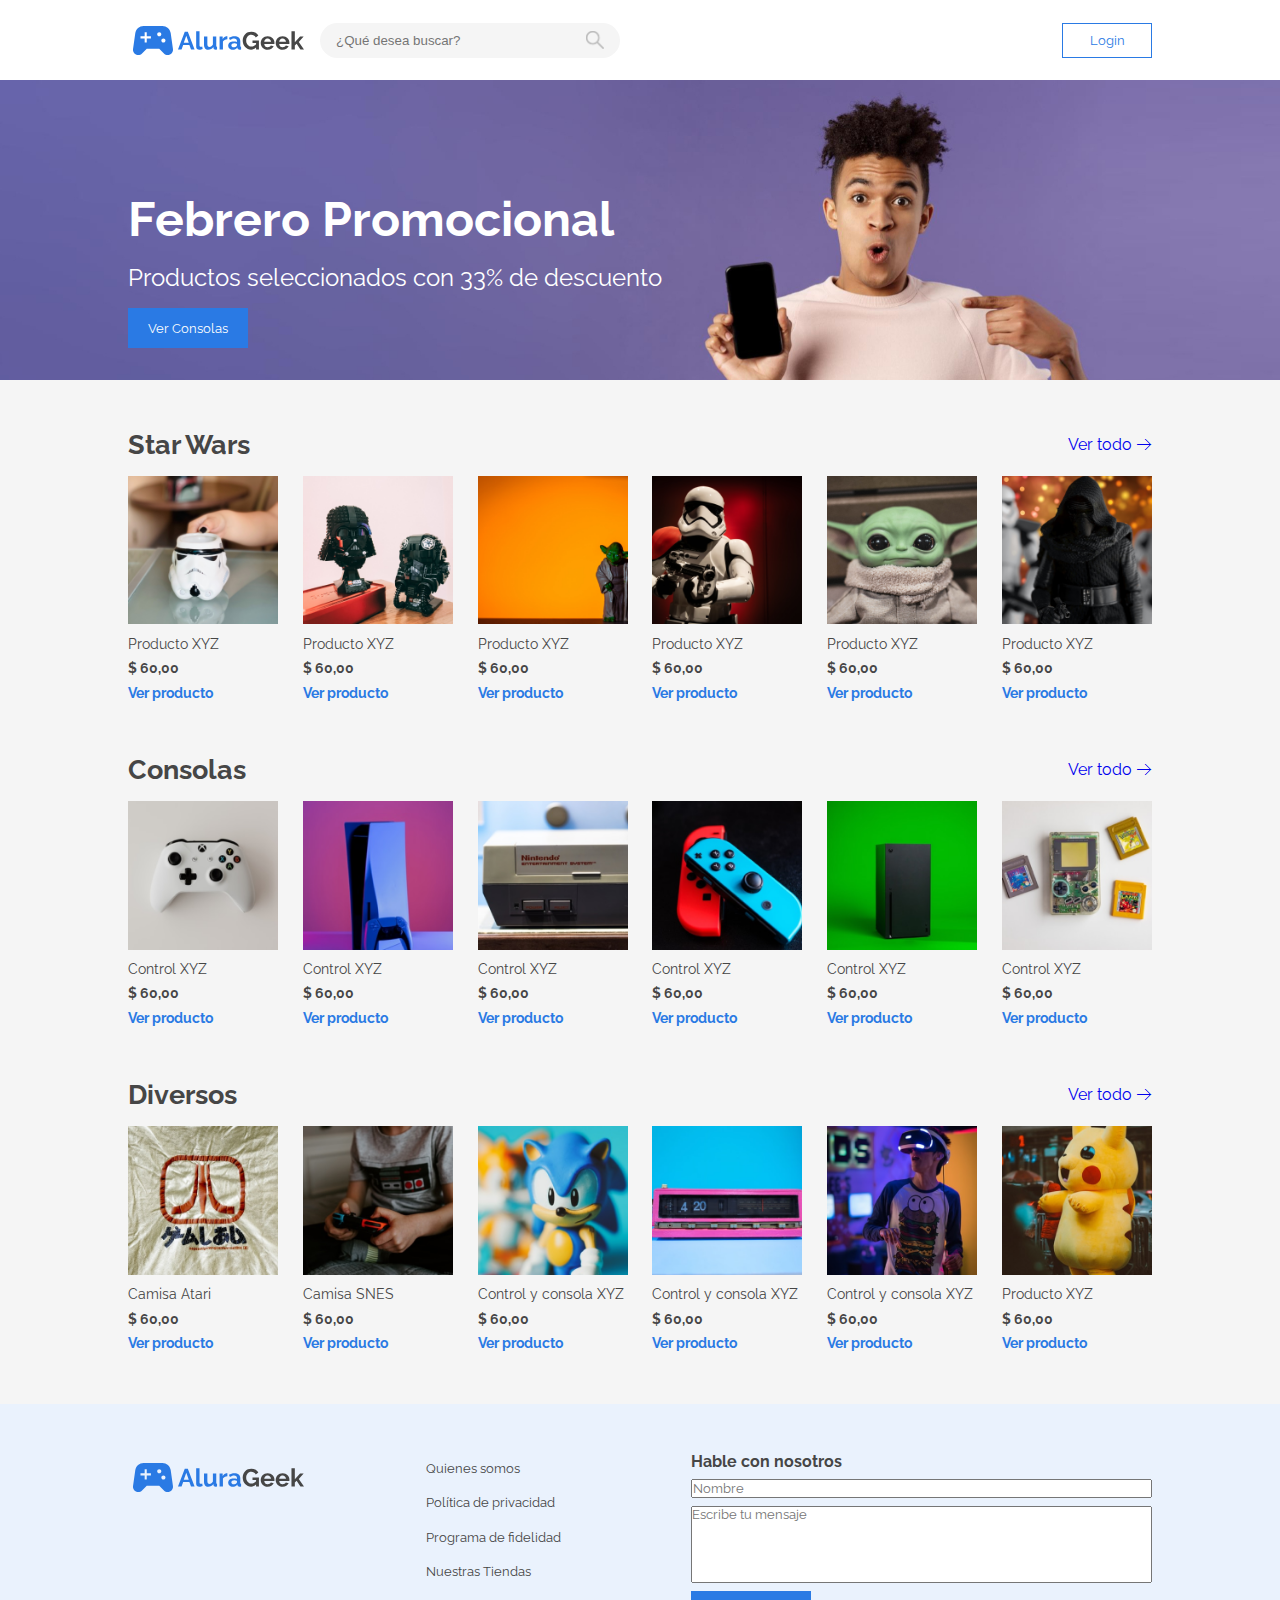
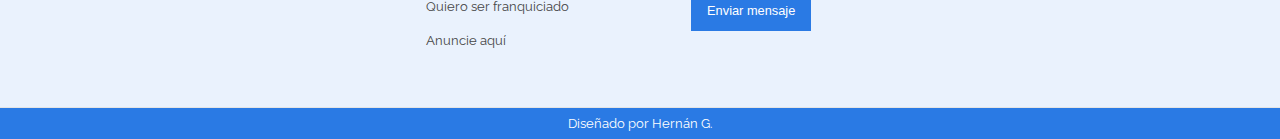
==== index.html @ 515f2a79 "Página principal finalizada (sin responsividad)" ====
<!DOCTYPE html>
<html lang="es">

<head>
    <meta charset="UTF-8">
    <meta http-equiv="X-UA-Compatible" content="IE=edge">
    <meta name="viewport" content="width=device-width, initial-scale=1.0">
    <title>A. Geek</title>
    <link href="https://fonts.googleapis.com/css2?family=Raleway:wght@400;500;700&display=swap" rel="stylesheet">
    <link rel="stylesheet" href="./style.css">
</head>

<body>
    <main>
        <!-- SECTION TOPBAR -->
        <section class="topbar">
            <div class="topbar_logo-search">
                <img src="./assets/logo_AluraGeek.svg" alt="logo Alura Geek">
                <div class="topbar_search-container">
                    <input type="text" placeholder="¿Qué desea buscar?">
                    <a class="search-button" href=""></a>
                </div>
            </div>
            <a class="topbar_login" href="#">Login</a>
        </section>

        <!-- SECTION BANNER -->
        <section class="banner">
            <div class="banner_container">
                <h2 class="banner_title">Febrero Promocional</h2>
                <p class="banner_subtitle">Productos seleccionados con 33% de descuento</p>
                <a class="banner_button" href="#">Ver Consolas</a>
            </div>
        </section>

        <!-- SECTION PRODUCTS -->
        <section class="products">
            <!-- ARTICLE STAR WARS -->
            <article class="article">
                <div class="article_top-title">
                    <h3 class="article__title">Star Wars</h3>
                    <a class="article__see-more" href="#">Ver todo 🡢</a>
                </div>
                <div class="cards_container">
                    <div class="card">
                        <img src="./assets/products/sw_1.png" alt="">
                        <p class="card_title">Producto XYZ</p>
                        <p class="card_price">60,00</p>
                        <a class="card_see-product" href="#">Ver producto</a>
                    </div>

                    <div class="card">
                        <img src="./assets/products/sw_2.png" alt="">
                        <p class="card_title">Producto XYZ</p>
                        <p class="card_price">60,00</p>
                        <a class="card_see-product" href="#">Ver producto</a>
                    </div>

                    <div class="card">
                        <img src="./assets/products/sw_3.png" alt="">
                        <p class="card_title">Producto XYZ</p>
                        <p class="card_price">60,00</p>
                        <a class="card_see-product" href="#">Ver producto</a>
                    </div>

                    <div class="card">
                        <img src="./assets/products/sw_4.png" alt="">
                        <p class="card_title">Producto XYZ</p>
                        <p class="card_price">60,00</p>
                        <a class="card_see-product" href="#">Ver producto</a>
                    </div>

                    <div class="card">
                        <img src="./assets/products/sw_5.png" alt="">
                        <p class="card_title">Producto XYZ</p>
                        <p class="card_price">60,00</p>
                        <a class="card_see-product" href="#">Ver producto</a>
                    </div>

                    <div class="card">
                        <img src="./assets/products/sw_6.png" alt="">
                        <p class="card_title">Producto XYZ</p>
                        <p class="card_price">60,00</p>
                        <a class="card_see-product" href="#">Ver producto</a>
                    </div>
                </div>
            </article>

            <!-- ARTICLE CONSOLAS -->
            <article class="article">
                <div class="article_top-title">
                    <h3 class="article__title">Consolas</h3>
                    <a class="article__see-more" href="#">Ver todo 🡢</a>
                </div>
                <div class="cards_container">
                    <div class="card">
                        <img src="./assets/products/consolas_1.png" alt="">
                        <p class="card_title">Control XYZ</p>
                        <p class="card_price">60,00</p>
                        <a class="card_see-product" href="#">Ver producto</a>
                    </div>

                    <div class="card">
                        <img src="./assets/products/consolas_2.png" alt="">
                        <p class="card_title">Control XYZ</p>
                        <p class="card_price">60,00</p>
                        <a class="card_see-product" href="#">Ver producto</a>
                    </div>

                    <div class="card">
                        <img src="./assets/products/consolas_3.png" alt="">
                        <p class="card_title">Control XYZ</p>
                        <p class="card_price">60,00</p>
                        <a class="card_see-product" href="#">Ver producto</a>
                    </div>

                    <div class="card">
                        <img src="./assets/products/consolas_4.png" alt="">
                        <p class="card_title">Control XYZ</p>
                        <p class="card_price">60,00</p>
                        <a class="card_see-product" href="#">Ver producto</a>
                    </div>

                    <div class="card">
                        <img src="./assets/products/consolas_5.png" alt="">
                        <p class="card_title">Control XYZ</p>
                        <p class="card_price">60,00</p>
                        <a class="card_see-product" href="#">Ver producto</a>
                    </div>

                    <div class="card">
                        <img src="./assets/products/consolas_6.png" alt="">
                        <p class="card_title">Control XYZ</p>
                        <p class="card_price">60,00</p>
                        <a class="card_see-product" href="#">Ver producto</a>
                    </div>
                </div>
            </article>

            <!-- ARTICLE DIVERSOS -->
            <article class="article">
                <div class="article_top-title">
                    <h3 class="article__title">Diversos</h3>
                    <a class="article__see-more" href="#">Ver todo 🡢</a>
                </div>
                <div class="cards_container">
                    <div class="card">
                        <img src="./assets/products/diversos_1.png" alt="">
                        <p class="card_title">Camisa Atari</p>
                        <p class="card_price">60,00</p>
                        <a class="card_see-product" href="#">Ver producto</a>
                    </div>

                    <div class="card">
                        <img src="./assets/products/diversos_2.png" alt="">
                        <p class="card_title">Camisa SNES</p>
                        <p class="card_price">60,00</p>
                        <a class="card_see-product" href="#">Ver producto</a>
                    </div>

                    <div class="card">
                        <img src="./assets/products/diversos_3.png" alt="">
                        <p class="card_title">Control y consola XYZ</p>
                        <p class="card_price">60,00</p>
                        <a class="card_see-product" href="#">Ver producto</a>
                    </div>

                    <div class="card">
                        <img src="./assets/products/diversos_4.png" alt="">
                        <p class="card_title">Control y consola XYZ</p>
                        <p class="card_price">60,00</p>
                        <a class="card_see-product" href="#">Ver producto</a>
                    </div>

                    <div class="card">
                        <img src="./assets/products/diversos_5.png" alt="">
                        <p class="card_title">Control y consola XYZ</p>
                        <p class="card_price">60,00</p>
                        <a class="card_see-product" href="#">Ver producto</a>
                    </div>

                    <div class="card">
                        <img src="./assets/products/diversos_6.png" alt="">
                        <p class="card_title">Producto XYZ</p>
                        <p class="card_price">60,00</p>
                        <a class="card_see-product" href="#">Ver producto</a>
                    </div>
                </div>
            </article>
        </section>

        <!-- SECTION FOOTER-CONTACT -->
        <section class="footer-contact">
            <img src="./assets/logo_AluraGeek.svg" alt="Logo Alura Geek">
            <div>
                <ul class="footer_items">
                    <li><a href="#">Quienes somos</a></li>
                    <li><a href="#">Política de privacidad</a></li>
                    <li><a href="#">Programa de fidelidad</a></li>
                    <li><a href="#">Nuestras Tiendas</a></li>
                    <li><a href="#">Quiero ser franquiciado</a></li>
                    <li><a href="#">Anuncie aquí</a></li>
                </ul>
            </div>

            <div class="footer_form-contact">
                <p>Hable con nosotros</p>
                <form action="">
                    <input class="footer_form-contact_input" type="text" placeholder="Nombre">
                    <textarea class="footer_form-contact_input" name="" id="" cols="30" rows="5" placeholder="Escribe tu mensaje"></textarea>
                    <input class="footer_form-contact_button" type="submit" value="Enviar mensaje">
                </form>
            </div>
        </section>
    </main>

    <footer>
        <p class="footer_designer">Diseñado por Hernán G.</p>
    </footer>
</body>

</html>
---- style.css ----
:root {
    --my_white: #fff;
    --my_grey: #f5f5f5;
    --my_dark-grey: #464646;
    --my_blue: #2A7AE4;
    --my_lightblue: #EAF2FD;

    --my_padding: 10%;
}

* {
    margin: 0;
    padding: 0;
    box-sizing: border-box;
}

body {
    color: var(--my_dark-grey);
    font-family: 'Raleway', sans-serif;
}

a {
    text-decoration: none;
}

/* TOPBAR */
.topbar {
    height: 80px;
    padding: .8rem var(--my_padding);
    display: flex;
    justify-content: space-between;
    align-items: center;
    background-color: var(--my_white);
}

.topbar_logo-search {
    display: flex;
    align-items: center;
    gap: 1rem;
}

.topbar_search-container {
    width: 300px;
    height: 35px;
    display: flex;
    align-items: center;
    padding: 0 1rem;
    border-radius: 30px;
    background: var(--my_grey);
}

.topbar_search-container input {
    width: 250px;
    height: 30px;
    background: transparent;
    border: none;
    outline: none;
}

.topbar_search-container:hover {
    box-shadow: 0 1px 6px #20212447;
    border-color: #dfe1e500;
}

.search-button {
    background: url("./assets/lupa.jpg") no-repeat center / contain;
    height: 18px;
    width: 18px;
    cursor: pointer;
}

.topbar_login {
    min-width: 90px;
    height: 35px;
    display: grid;
    place-items: center;
    font-size: .8rem;
    color: var(--my_blue);
    border: 1px solid;
}

/* BANNER */
.banner {
    position: relative;
    width: 100%;
    height: 300px;
    background: url(./assets/banner_11.jpg) no-repeat top / cover;
    color: var(--my_white);
    padding: 0 var(--my_padding);
}

.banner_container {
    position: absolute;
    bottom: 2rem;
    display: flex;
    flex-direction: column;
    gap: 1rem;
}

.banner_title {
    font-size: 3rem;
}

.banner_subtitle {
    font-size: 1.5rem;
}

.banner_button {
    width: 120px;
    height: 40px;
    display: grid;
    place-items: center;
    font-size: .8rem;
    color: var(--my_white);
    background: var(--my_blue);
}

/* PRODUCTOS */
.products {
    width: 100%;
    padding: 3rem var(--my_padding);
    background-color: var(--my_grey);
}

.article {
    margin-bottom: 3rem;
}
.article:last-child {
    margin-bottom: 0;
}

.article_top-title {
    display: flex;
    justify-content: space-between;
    align-items: center;
    margin-bottom: 1rem;
}

.article__title {
    font-size: 1.7rem;
    font-weight: 700;
}

.article__see-more {
    font-size: 1rem;
}

.cards_container {
    display: flex;
    justify-content: space-between;
    flex-wrap: wrap;
    gap: 1rem;
}

.card {
    width: 150px;
    font-size: .9rem;
    line-height: 1.7;
}

.card img {
    width: 100%;
}

.card_price {
font-weight: bold;
}

.card_price::before {
    content: "$ ";
}

.card_see-product {
    color: var(--my_blue);
    font-weight: bold;
}

/* FOOTER-CONTACT */
.footer-contact {
    background-color: var(--my_lightblue);
    display: flex;
    gap: 1rem;
    padding: 3rem var(--my_padding);
    justify-content: space-between;
    align-items: flex-start;
}

.footer_items li {
    list-style: none;
    line-height: 2.7;
    font-size: .8rem;
}

.footer_items li a {
    color: var(--my_dark-grey);
}

.footer_form-contact {
    width: 45%;
}

.footer_form-contact p {
    font-weight: bold;
    margin-bottom: .5rem;
}

.footer_form-contact form {
    display: flex;
    flex-direction: column;
    gap: .5rem;
}

.footer_form-contact_input {
    font-size: .8rem;
    font-family: 'Raleway', sans-serif;
    outline: none;
    resize: none;
}

.footer_form-contact_button {
    width: 120px;
    height: 40px;
    display: grid;
    place-items: center;
    font-size: .8rem;
    color: var(--my_white);
    background: var(--my_blue);
    border: none;
}

/* INICIO FOOTER */

.footer_designer {
    width: 100%;
    padding: .5rem var(--my_padding);
    font-size: .8rem;
    background-color: var(--my_blue);
    color: var(--my_white);
    text-align: center;
    border-top: 1px solid #e4e4e4;
}
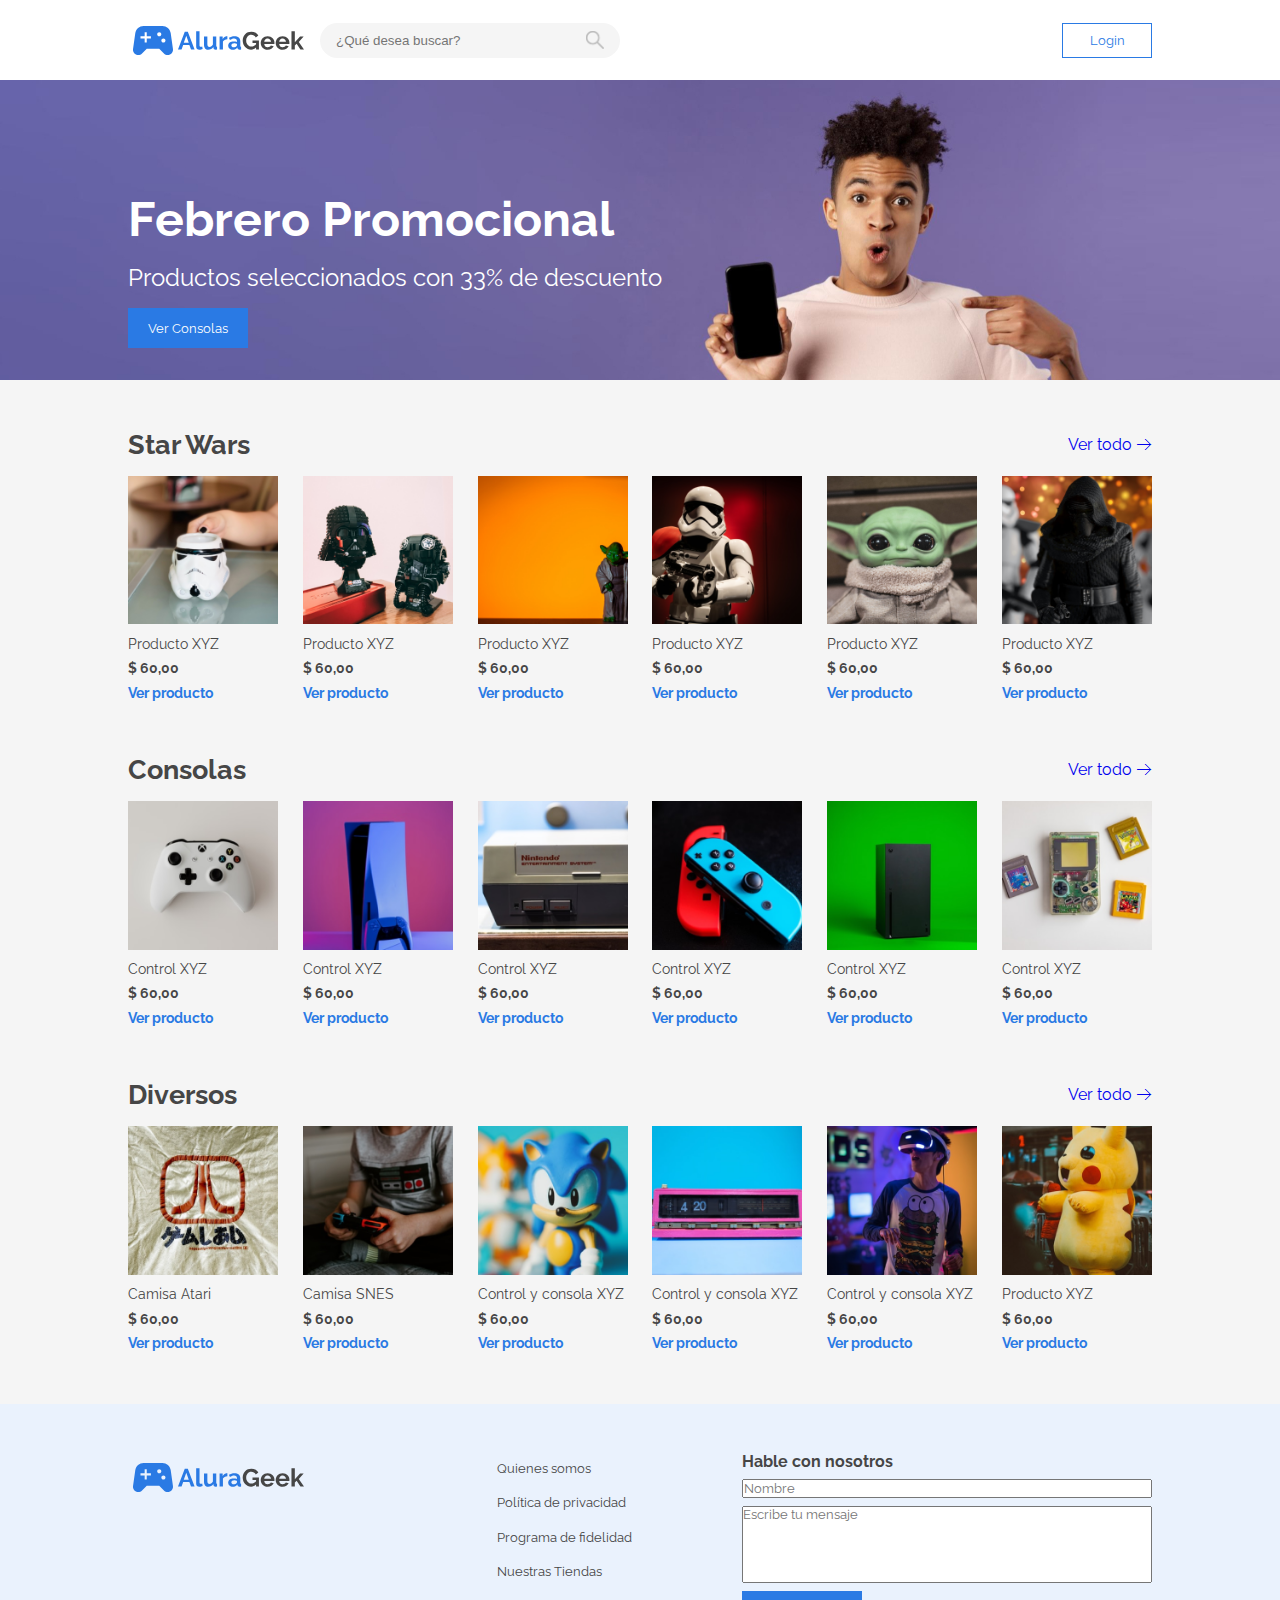
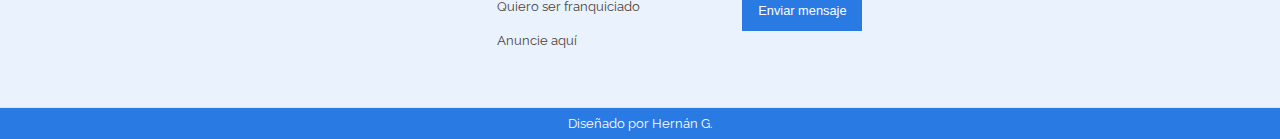
==== commit ac3f2c1f: "Responsividad terminada" ====
--- a/index.html
+++ b/index.html
@@ -191,23 +191,26 @@
 
         <!-- SECTION FOOTER-CONTACT -->
         <section class="footer-contact">
-            <img src="./assets/logo_AluraGeek.svg" alt="Logo Alura Geek">
-            <div>
-                <ul class="footer_items">
-                    <li><a href="#">Quienes somos</a></li>
-                    <li><a href="#">Política de privacidad</a></li>
-                    <li><a href="#">Programa de fidelidad</a></li>
-                    <li><a href="#">Nuestras Tiendas</a></li>
-                    <li><a href="#">Quiero ser franquiciado</a></li>
-                    <li><a href="#">Anuncie aquí</a></li>
-                </ul>
-            </div>
-
-            <div class="footer_form-contact">
+            <div class="footer_left">
+                <img src="./assets/logo_AluraGeek.svg" alt="Logo Alura Geek">
+                <div>
+                    <ul class="footer_items">
+                        <li><a href="#">Quienes somos</a></li>
+                        <li><a href="#">Política de privacidad</a></li>
+                        <li><a href="#">Programa de fidelidad</a></li>
+                        <li><a href="#">Nuestras Tiendas</a></li>
+                        <li><a href="#">Quiero ser franquiciado</a></li>
+                        <li><a href="#">Anuncie aquí</a></li>
+                    </ul>
+                </div>
+            </div>
+
+            <div class="footer_right footer_form-contact">
                 <p>Hable con nosotros</p>
                 <form action="">
                     <input class="footer_form-contact_input" type="text" placeholder="Nombre">
-                    <textarea class="footer_form-contact_input" name="" id="" cols="30" rows="5" placeholder="Escribe tu mensaje"></textarea>
+                    <textarea class="footer_form-contact_input" name="" id="" cols="30" rows="5"
+                        placeholder="Escribe tu mensaje"></textarea>
                     <input class="footer_form-contact_button" type="submit" value="Enviar mensaje">
                 </form>
             </div>
--- a/style.css
+++ b/style.css
@@ -125,6 +125,7 @@
 .article {
     margin-bottom: 3rem;
 }
+
 .article:last-child {
     margin-bottom: 0;
 }
@@ -163,7 +164,7 @@
 }
 
 .card_price {
-font-weight: bold;
+    font-weight: bold;
 }
 
 .card_price::before {
@@ -182,13 +183,25 @@
     gap: 1rem;
     padding: 3rem var(--my_padding);
     justify-content: space-between;
+}
+
+.footer_left {
+    display: flex;
+    gap: 2rem;
+    width: 50%;
+    justify-content: space-between;
     align-items: flex-start;
+}
+
+.footer_right {
+    width: 40%;
 }
 
 .footer_items li {
     list-style: none;
     line-height: 2.7;
     font-size: .8rem;
+    min-width: 140px;
 }
 
 .footer_items li a {
@@ -196,7 +209,7 @@
 }
 
 .footer_form-contact {
-    width: 45%;
+    width: 40%;
 }
 
 .footer_form-contact p {
@@ -238,4 +251,114 @@
     color: var(--my_white);
     text-align: center;
     border-top: 1px solid #e4e4e4;
+}
+
+/* MEDIA QUERY 768PX */
+@media (max-width:768px) {
+    .topbar {
+        gap: 1rem;
+    }
+
+    .topbar_logo-search img {
+        height: 40px;
+    }
+
+    .topbar_search-container {
+        width: 260px;
+    }
+
+    .topbar_search-container input {
+        width: 250px;
+    }
+
+    .banner {
+        background-position: calc(100% - 30%);
+    }
+
+    .banner_title {
+        font-size: 2.5rem;
+        text-shadow: 0 2px 2px var(--my_dark-grey);
+    }
+
+    .banner_subtitle {
+        font-size: 1.3rem;
+        text-shadow: 0 2px 2px var(--my_dark-grey);
+    }
+
+    .card {
+        margin-bottom: 2rem;
+    }
+
+    .footer_left {
+        flex-direction: column;
+    }
+
+    .footer_items li {
+        line-height: 1.8;
+    }
+
+    .footer_right {
+        position: relative;
+        top: 1rem;
+    }
+
+    .footer_form-contact {
+        width: 60%;
+    }
+}
+
+/* MEDIA QUERY 600PX */
+@media (max-width:600px) {
+    :root {
+        --my_padding: 5%;
+    }
+
+    .topbar_search-container {
+        width: 50px;
+    }
+
+    .topbar_search-container input {
+        display: none;
+    }
+
+    .footer_form-contact {
+        width: 40%;
+    }
+}
+
+/* MEDIA QUERY 360PX */
+@media (max-width:360px) {
+
+
+    .topbar {
+        /* display: grid; */
+        /* grid-template-columns: 20px 20px; */
+        gap: .2rem
+    }
+
+    .banner {
+        background-position: calc(100% - 20%);
+    }
+
+    .banner_title {
+        font-size: 2rem;
+    }
+
+    .banner_subtitle {
+        font-size: .9rem;
+    }
+
+    .footer_left {
+        align-items: center;
+    }
+
+    .footer-contact {
+        flex-direction: column;
+        align-items: center;
+        text-align: center;
+    }
+
+    .footer_form-contact {
+        width: 90%;
+    }
 }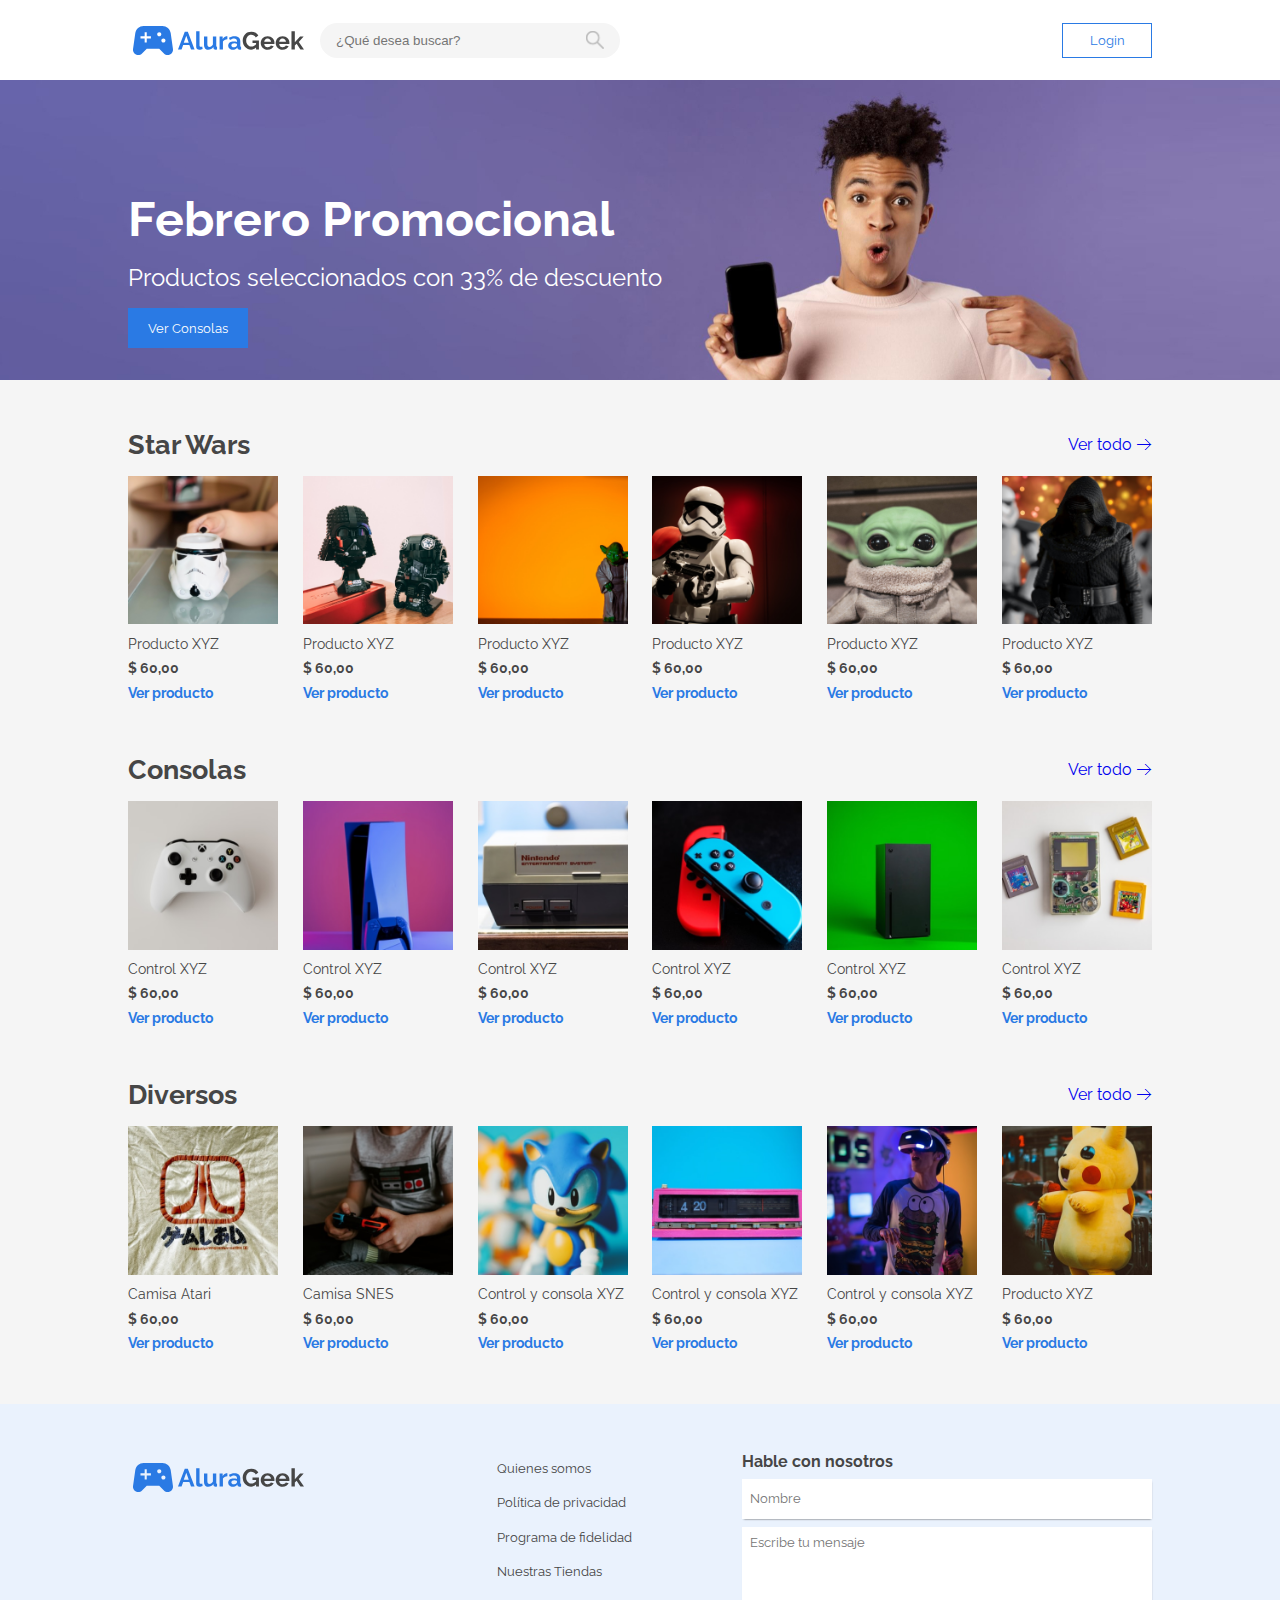
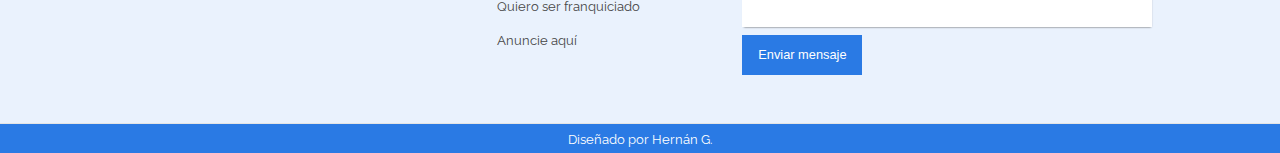
==== commit c966fbc5: "Front terminado" ====
--- a/index.html
+++ b/index.html
@@ -209,7 +209,7 @@
                 <p>Hable con nosotros</p>
                 <form action="">
                     <input class="footer_form-contact_input" type="text" placeholder="Nombre">
-                    <textarea class="footer_form-contact_input" name="" id="" cols="30" rows="5"
+                    <textarea class="footer_form-contact_input text-area" name="" id="" cols="30" rows="5"
                         placeholder="Escribe tu mensaje"></textarea>
                     <input class="footer_form-contact_button" type="submit" value="Enviar mensaje">
                 </form>
--- a/style.css
+++ b/style.css
@@ -226,8 +226,16 @@
 .footer_form-contact_input {
     font-size: .8rem;
     font-family: 'Raleway', sans-serif;
+    height: 40px;
+    padding: .5rem;
     outline: none;
+    border: none;
+    box-shadow: 0 1.5px 2px -1.5px var(--my_dark-grey);
+}
+
+.text-area {
     resize: none;
+    height: 100px;
 }
 
 .footer_form-contact_button {
@@ -245,6 +253,7 @@
 
 .footer_designer {
     width: 100%;
+    height: 30px;
     padding: .5rem var(--my_padding);
     font-size: .8rem;
     background-color: var(--my_blue);
